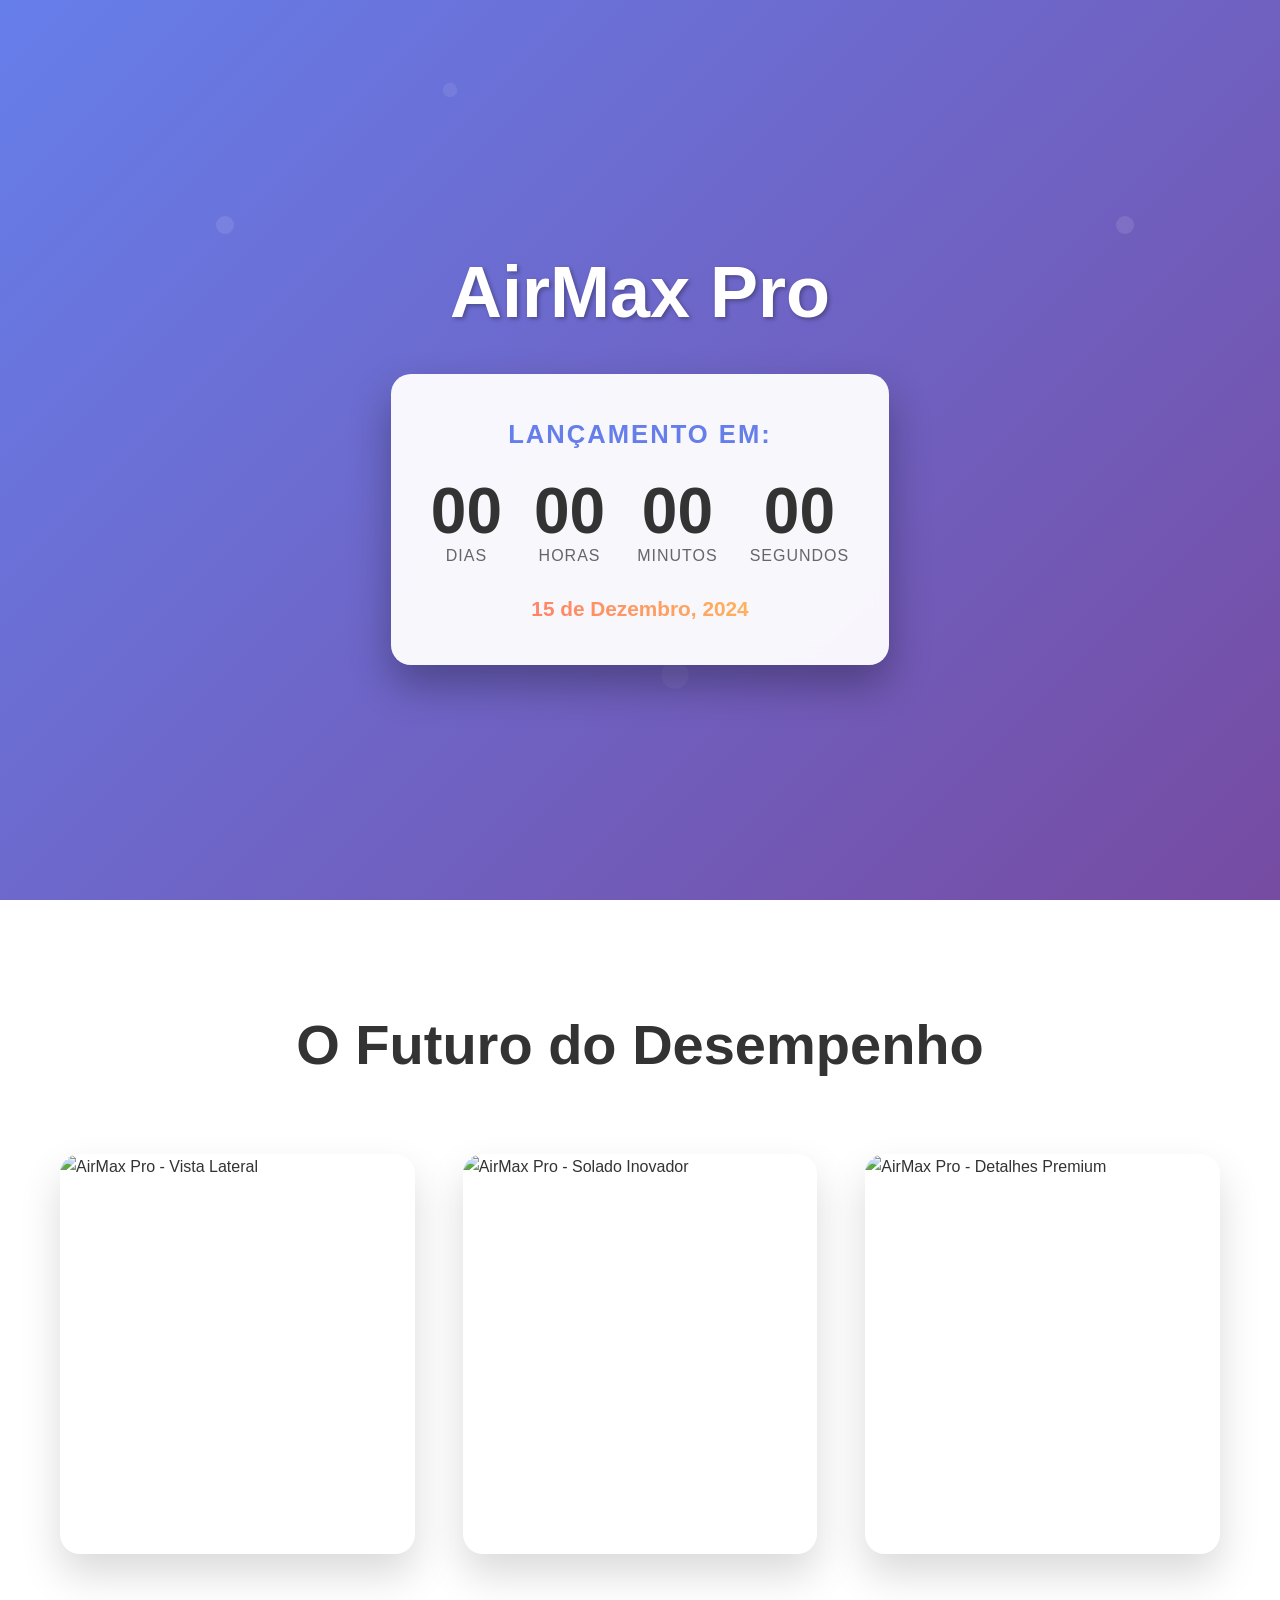
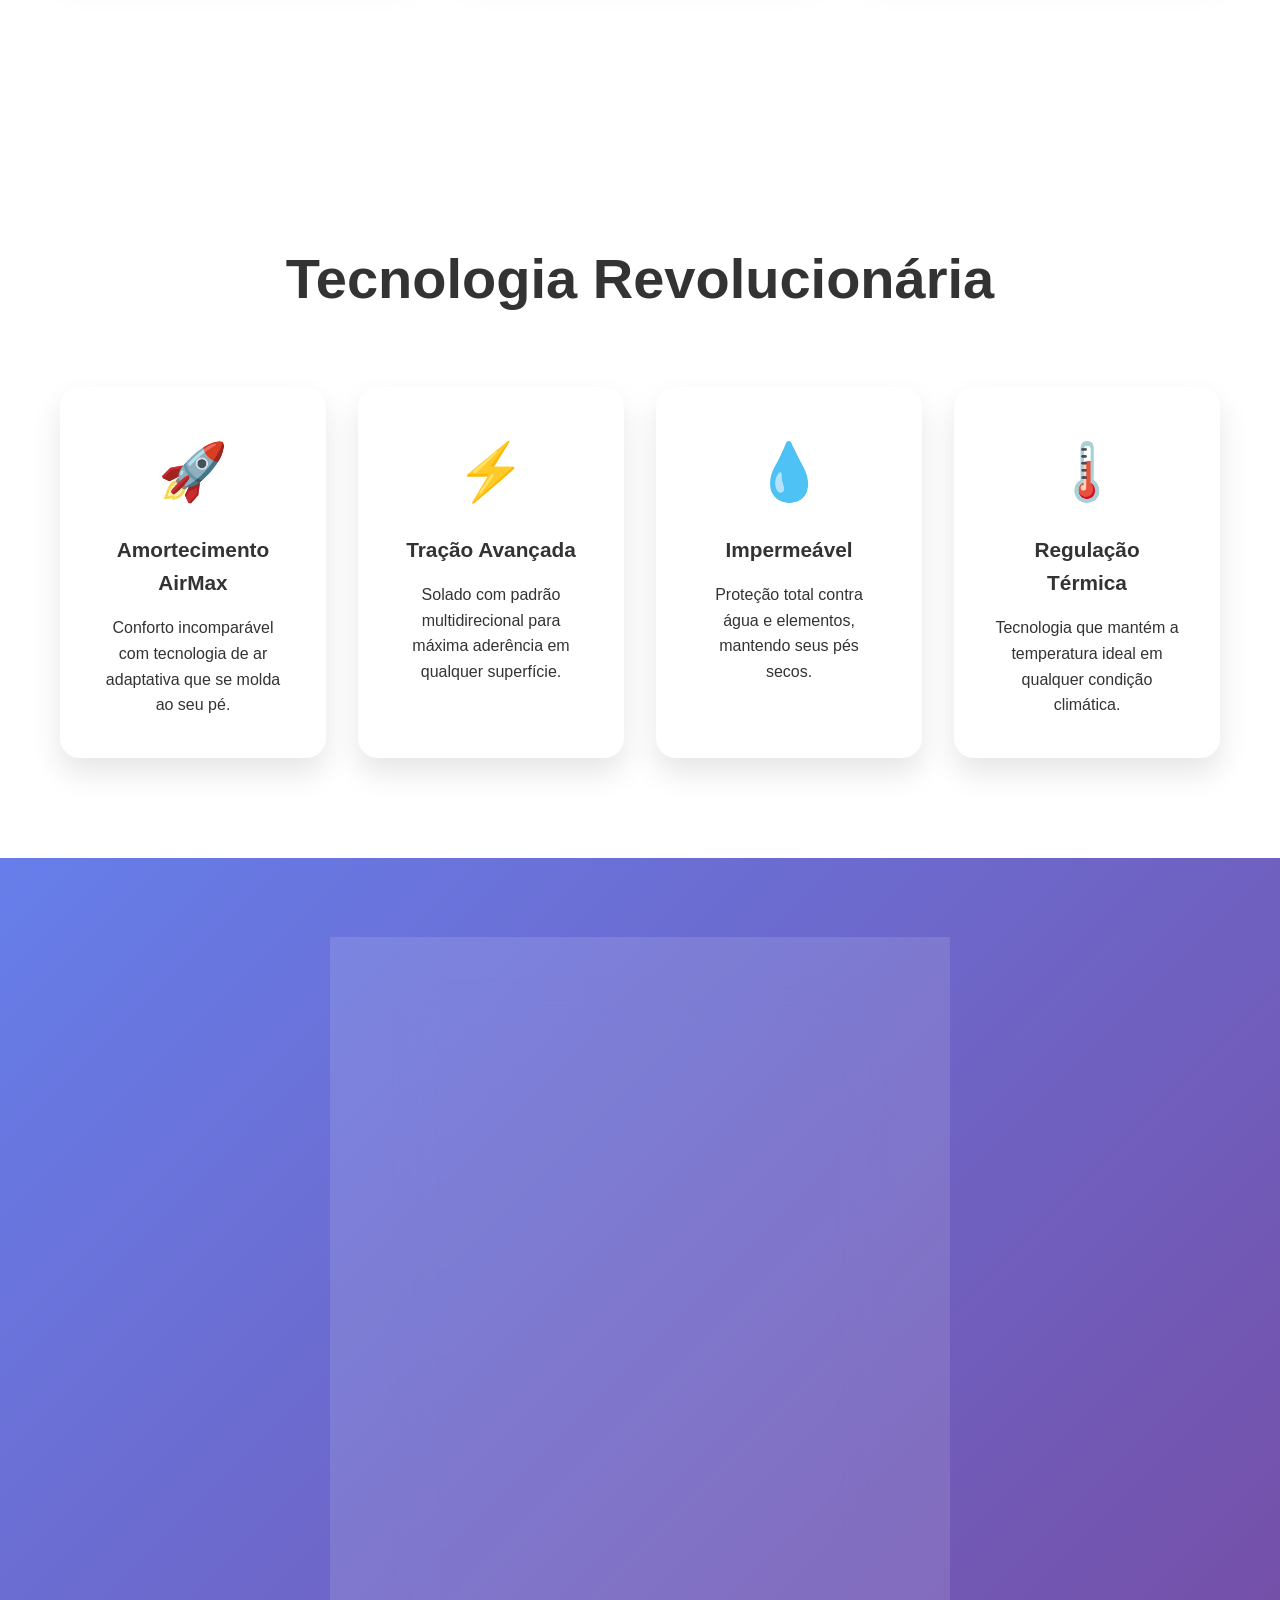
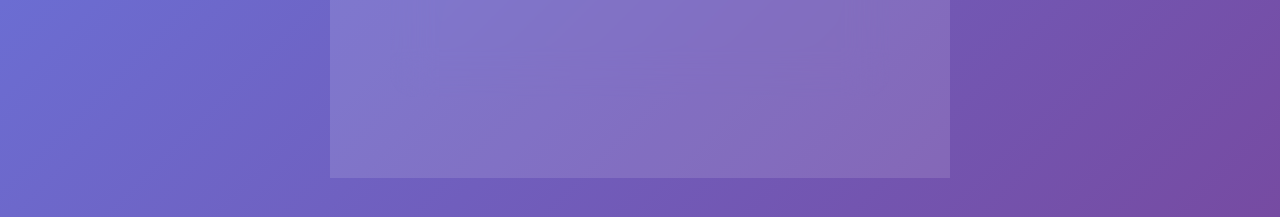
==== 15/index.html @ f688c3ea "Add files via upload" ====
<!DOCTYPE html>
<html lang="pt-BR">
<head>
    <meta charset="UTF-8">
    <meta name="viewport" content="width=device-width, initial-scale=1.0">
    <title>AirMax Pro - Lançamento 15 de Dezembro</title>
    <link rel="stylesheet" href="style.css">
</head>
<body>
    <!-- Hero Section com Contagem Regressiva -->
    <section class="hero">
        <div class="hero-content">
            <h1>AirMax Pro</h1>
            <div class="countdown">
                <h2>Lançamento em:</h2>
                <div class="countdown-container">
                    <div class="time-unit">
                        <span class="time-number" id="days">00</span>
                        <span class="time-label">Dias</span>
                    </div>
                    <div class="time-unit">
                        <span class="time-number" id="hours">00</span>
                        <span class="time-label">Horas</span>
                    </div>
                    <div class="time-unit">
                        <span class="time-number" id="minutes">00</span>
                        <span class="time-label">Minutos</span>
                    </div>
                    <div class="time-unit">
                        <span class="time-number" id="seconds">00</span>
                        <span class="time-label">Segundos</span>
                    </div>
                </div>
                <div class="launch-date">
                    <time datetime="2024-12-15T10:00:00">15 de Dezembro, 2024</time>
                </div>
            </div>
        </div>
    </section>

    <!-- Seção de Imagens do Produto -->
    <section class="product-section">
        <h2 class="section-title">O Futuro do Desempenho</h2>
        <div class="product-images">
            <div class="product-image">
                <img src="https://images.unsplash.com/photo-1542291026-7eec264c27ff?ixlib=rb-4.0.3&auto=format&fit=crop&w=800&q=80" alt="AirMax Pro - Vista Lateral" loading="lazy">
            </div>
            <div class="product-image">
                <img src="https://images.unsplash.com/photo-1605348532760-6753d2c43329?ixlib=rb-4.0.3&auto=format&fit=crop&w=800&q=80" alt="AirMax Pro - Solado Inovador" loading="lazy">
            </div>
            <div class="product-image">
                <img src="https://images.unsplash.com/photo-1549298916-b41d501d3772?ixlib=rb-4.0.3&auto=format&fit=crop&w=800&q=80" alt="AirMax Pro - Detalhes Premium" loading="lazy">
            </div>
        </div>
    </section>

    <!-- Seção de Recursos -->
    <section class="product-section">
        <h2 class="section-title">Tecnologia Revolucionária</h2>
        <div class="features">
            <div class="feature">
                <div class="feature-icon">🚀</div>
                <h3>Amortecimento AirMax</h3>
                <p>Conforto incomparável com tecnologia de ar adaptativa que se molda ao seu pé.</p>
            </div>
            <div class="feature">
                <div class="feature-icon">⚡</div>
                <h3>Tração Avançada</h3>
                <p>Solado com padrão multidirecional para máxima aderência em qualquer superfície.</p>
            </div>
            <div class="feature">
                <div class="feature-icon">💧</div>
                <h3>Impermeável</h3>
                <p>Proteção total contra água e elementos, mantendo seus pés secos.</p>
            </div>
            <div class="feature">
                <div class="feature-icon">🌡️</div>
                <h3>Regulação Térmica</h3>
                <p>Tecnologia que mantém a temperatura ideal em qualquer condição climática.</p>
            </div>
        </div>
    </section>

    <!-- Formulário de Pré-venda -->
    <section class="preorder-section">
        <div class="preorder-form">
            <h2>Seja o Primeiro</h2>
            <p>Garanta seu AirMax Pro com 20% de desconto na pré-venda exclusiva!</p>
            <form action="https://formsubmit.co/seu-email@exemplo.com" method="POST" id="preorderForm">
                <input type="hidden" name="_next" value="https://seu-site.com/obrigado">
                <input type="hidden" name="_subject" value="Pré-venda AirMax Pro">
                <input type="hidden" name="_captcha" value="false">
                
                <div class="form-group">
                    <label for="name">Nome Completo</label>
                    <input type="text" id="name" name="name" required>
                </div>
                <div class="form-group">
                    <label for="email">Email</label>
                    <input type="email" id="email" name="email" required>
                </div>
                <div class="form-group">
                    <label for="phone">Telefone (opcional)</label>
                    <input type="tel" id="phone" name="phone">
                </div>
                <button type="submit" class="cta-button">Reservar Agora</button>
            </form>
        </div>
    </section>
</body>
</html>
---- 15/style.css ----
* {
    margin: 0;
    padding: 0;
    box-sizing: border-box;
}

body {
    font-family: -apple-system, BlinkMacSystemFont, 'Segoe UI', Roboto, sans-serif;
    line-height: 1.6;
    color: #333;
    overflow-x: hidden;
    -webkit-font-smoothing: antialiased;
    -moz-osx-font-smoothing: grayscale;
}

.hero {
    background: linear-gradient(135deg, #667eea 0%, #764ba2 100%);
    min-height: 100vh;
    display: flex;
    align-items: center;
    justify-content: center;
    text-align: center;
    position: relative;
    overflow: hidden;
    padding: 20px;
}

.hero::before {
    content: '';
    position: absolute;
    top: 0;
    left: 0;
    right: 0;
    bottom: 0;
    background: url('data:image/svg+xml,<svg xmlns="http://www.w3.org/2000/svg" viewBox="0 0 100 100"><defs><pattern id="grain" width="100" height="100" patternUnits="userSpaceOnUse"><circle cx="25" cy="25" r="1" fill="white" opacity="0.1"/><circle cx="75" cy="75" r="1.5" fill="white" opacity="0.05"/><circle cx="50" cy="10" r="0.8" fill="white" opacity="0.08"/></pattern></defs><rect width="100" height="100" fill="url(%23grain)"/></svg>');
    animation: float 20s ease-in-out infinite;
}

@keyframes float {
    0%, 100% { transform: translateY(0px); }
    50% { transform: translateY(-20px); }
}

.hero-content {
    max-width: 90vw;
    width: 100%;
}

.hero-content h1 {
    font-size: clamp(2.5rem, 8vw, 4.5rem);
    color: white;
    margin-bottom: 1.5rem;
    text-shadow: 2px 2px 4px rgba(0,0,0,0.3);
    animation: glow 2s ease-in-out infinite alternate;
}

@keyframes glow {
    from { 
        text-shadow: 2px 2px 4px rgba(0,0,0,0.3), 0 0 20px rgba(255,255,255,0.5); 
    }
    to { 
        text-shadow: 2px 2px 4px rgba(0,0,0,0.3), 0 0 30px rgba(255,255,255,0.8); 
    }
}

.countdown {
    background: rgba(255,255,255,0.95);
    padding: clamp(1.5rem, 5vw, 2.5rem);
    border-radius: 20px;
    display: inline-block;
    box-shadow: 0 20px 40px rgba(0,0,0,0.3);
    backdrop-filter: blur(10px);
    position: relative;
    max-width: 90%;
}

.countdown h2 {
    color: #667eea;
    font-size: clamp(1.2rem, 4vw, 1.6rem);
    margin-bottom: 1.5rem;
    text-transform: uppercase;
    letter-spacing: 2px;
}

.countdown-container {
    display: flex;
    gap: clamp(1rem, 4vw, 2rem);
    justify-content: center;
    flex-wrap: wrap;
}

.time-unit {
    text-align: center;
    position: relative;
    min-width: 60px;
}

.time-number {
    display: block;
    font-size: clamp(2rem, 8vw, 4rem);
    font-weight: bold;
    color: #333;
    line-height: 1;
    animation: pulse 1s ease-in-out infinite;
}

@keyframes pulse {
    0%, 100% { 
        transform: scale(1);
        text-shadow: 0 0 10px rgba(102, 126, 234, 0.5);
    }
    50% { 
        transform: scale(1.05);
        text-shadow: 0 0 20px rgba(102, 126, 234, 0.8);
    }
}

.time-label {
    font-size: clamp(0.7rem, 2.5vw, 1rem);
    color: #666;
    text-transform: uppercase;
    letter-spacing: 1px;
    margin-top: 0.5rem;
}

.launch-date {
    margin-top: 1.5rem;
    color: #667eea;
    font-size: clamp(1rem, 3vw, 1.3rem);
    font-weight: bold;
}

.launch-date time {
    background: linear-gradient(45deg, #ff6b6b, #feca57);
    -webkit-background-clip: text;
    -webkit-text-fill-color: transparent;
    background-clip: text;
    animation: shimmer 3s ease-in-out infinite;
    display: block;
}

@keyframes shimmer {
    0% { background-position: 0% 50%; }
    50% { background-position: 100% 50%; }
    100% { background-position: 0% 50%; }
}

.product-section {
    padding: clamp(50px, 10vw, 100px) 20px;
    max-width: 1200px;
    margin: 0 auto;
}

.section-title {
    text-align: center;
    font-size: clamp(2rem, 6vw, 3.5rem);
    color: #333;
    margin-bottom: clamp(2rem, 8vw, 4rem);
}

.product-images {
    display: grid;
    grid-template-columns: repeat(auto-fit, minmax(280px, 1fr));
    gap: clamp(1.5rem, 5vw, 3rem);
    margin-bottom: clamp(3rem, 10vw, 5rem);
}

.product-image {
    position: relative;
    border-radius: 20px;
    overflow: hidden;
    box-shadow: 0 20px 40px rgba(0,0,0,0.15);
    transition: transform 0.4s ease;
}

.product-image:hover {
    transform: translateY(-10px);
}

.product-image img {
    width: 100%;
    height: clamp(250px, 40vw, 400px);
    object-fit: cover;
    transition: transform 0.5s ease;
    display: block;
}

.product-image:hover img {
    transform: scale(1.05);
}

.features {
    display: grid;
    grid-template-columns: repeat(auto-fit, minmax(250px, 1fr));
    gap: clamp(1.5rem, 4vw, 2rem);
}

.feature {
    text-align: center;
    padding: clamp(1.5rem, 6vw, 2.5rem);
    background: white;
    border-radius: 20px;
    box-shadow: 0 15px 30px rgba(0,0,0,0.1);
    transition: all 0.4s ease;
}

.feature:hover {
    transform: translateY(-8px);
    box-shadow: 0 25px 50px rgba(0,0,0,0.2);
}

.feature-icon {
    font-size: clamp(2rem, 8vw, 3.5rem);
    margin-bottom: 1rem;
}

.feature h3 {
    font-size: 1.3rem;
    margin-bottom: 1rem;
    color: #333;
}

.preorder-section {
    background: linear-gradient(135deg, #667eea 0%, #764ba2 100%);
    padding: clamp(60px, 15vw, 120px) 20px;
    text-align: center;
    color: white;
}

.preorder-form {
    max-width: 500px;
    margin: 0 auto;
    background: rgba(255,255,255,0.12);
    padding: clamp(2rem, 8vw, 3.5rem);
    border-radius: 25px;
    backdrop-filter: blur(20px);
    box-shadow: 0 20px 40px rgba(0,0,0,0.2);
}

.preorder-form h2 {
    font-size: clamp(1.8rem, 6vw, 2.8rem);
    margin-bottom: 1rem;
}

.preorder-form p {
    margin-bottom: 2rem;
    opacity: 0.95;
    font-size: 1.1rem;
}

.form-group {
    margin-bottom: 1.8rem;
    text-align: left;
}

.form-group label {
    display: block;
    margin-bottom: 0.7rem;
    font-weight: 600;
    font-size: 1rem;
}

.form-group input {
    width: 100%;
    padding: 1.2rem;
    border: none;
    border-radius: 15px;
    font-size: 1rem;
    background: rgba(255,255,255,0.95);
    transition: all 0.3s ease;
}

.form-group input:focus {
    outline: none;
    background: white;
    box-shadow: 0 0 0 3px rgba(102,126,234,0.3);
    transform: scale(1.02);
}

.cta-button {
    background: linear-gradient(45deg, #ff6b6b, #feca57);
    color: white;
    border: none;
    padding: 1.3rem 2.5rem;
    font-size: clamp(1rem, 4vw, 1.3rem);
    font-weight: bold;
    border-radius: 50px;
    cursor: pointer;
    transition: all 0.4s ease;
    text-transform: uppercase;
    letter-spacing: 1px;
    width: 100%;
}

.cta-button:hover,
.cta-button:focus {
    transform: translateY(-4px);
    box-shadow: 0 20px 40px rgba(255,107,107,0.4);
}

/* RESPONSIVO ULTRA OTIMIZADO */
@media (max-width: 480px) {
    .countdown-container {
        gap: 0.8rem;
    }
    
    .time-unit {
        min-width: 50px;
    }
    
    .time-number {
        font-size: 2rem !important;
    }
    
    .product-section {
        padding: 40px 15px;
    }
    
    .preorder-form {
        padding: 2rem 1.5rem;
        margin: 0 15px;
    }
}

@media (hover: none) {
    .product-image:hover,
    .feature:hover,
    .cta-button:hover {
        transform: none;
    }
}
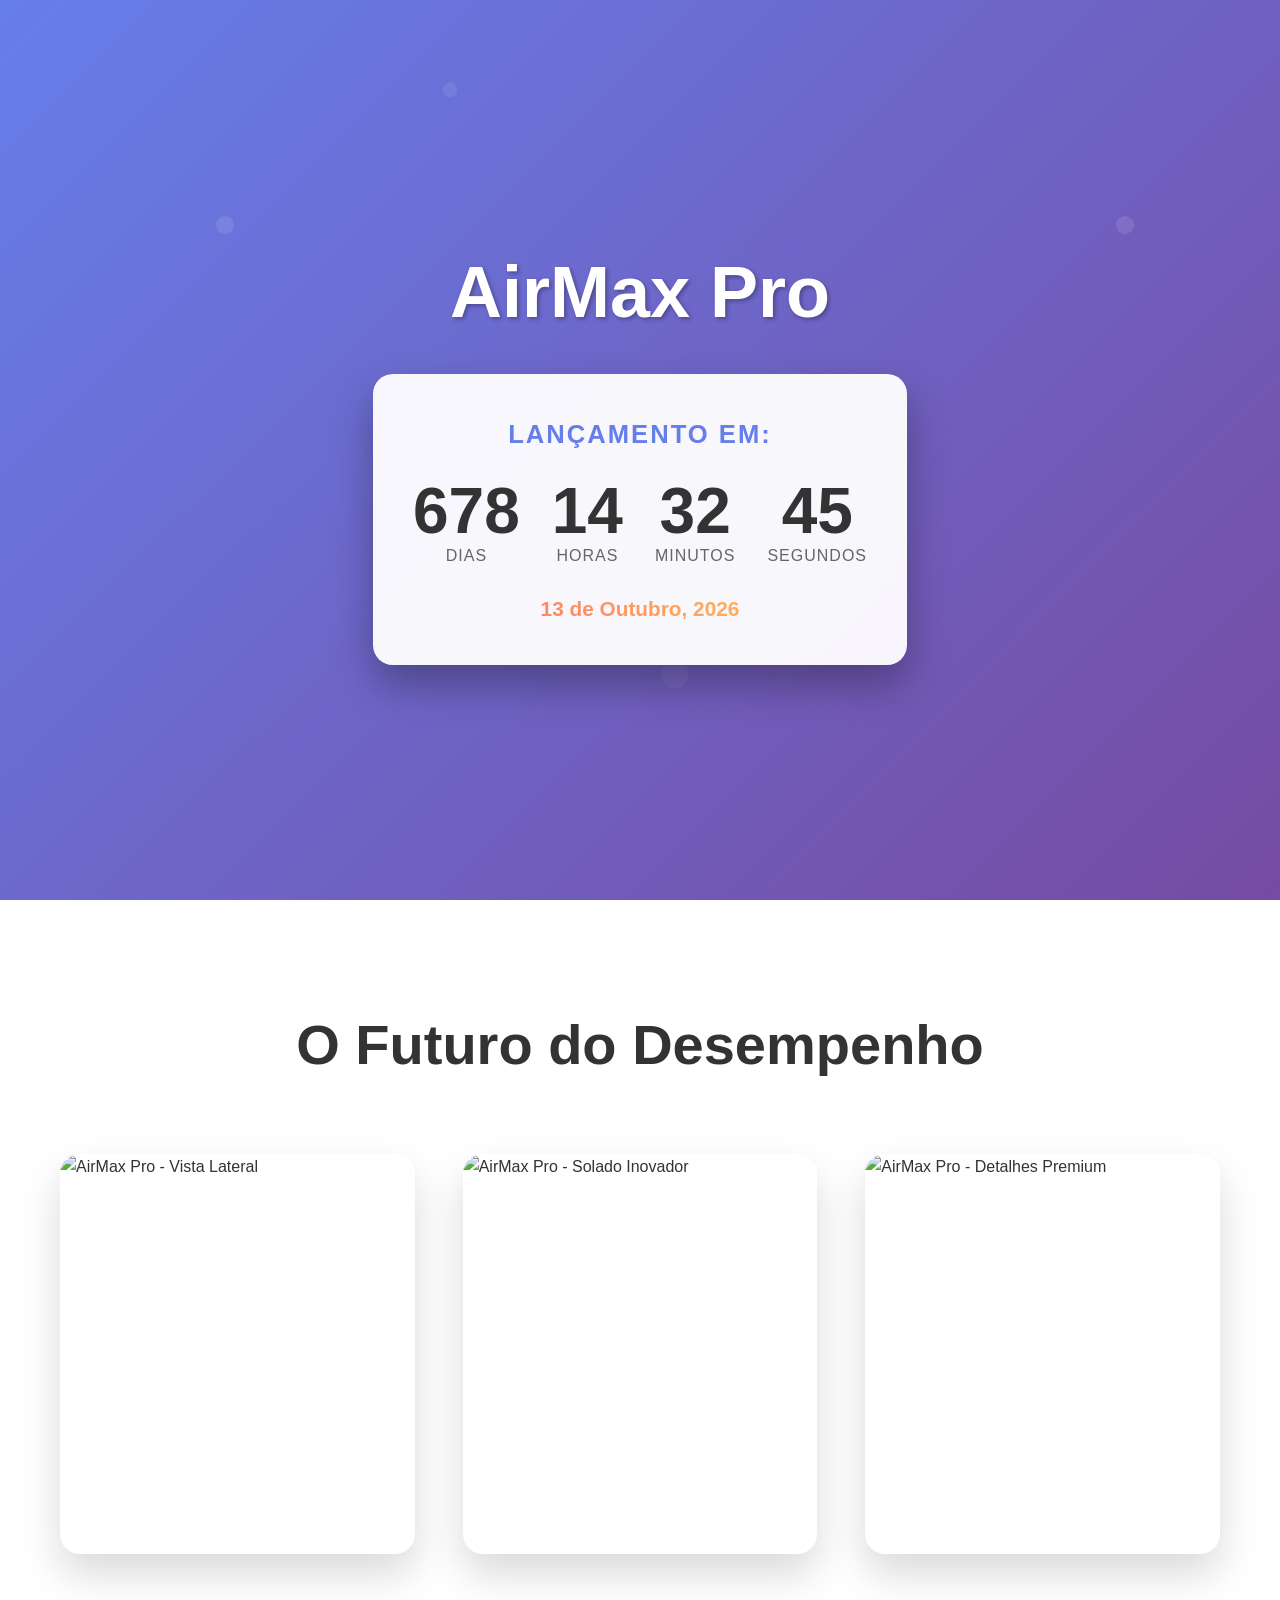
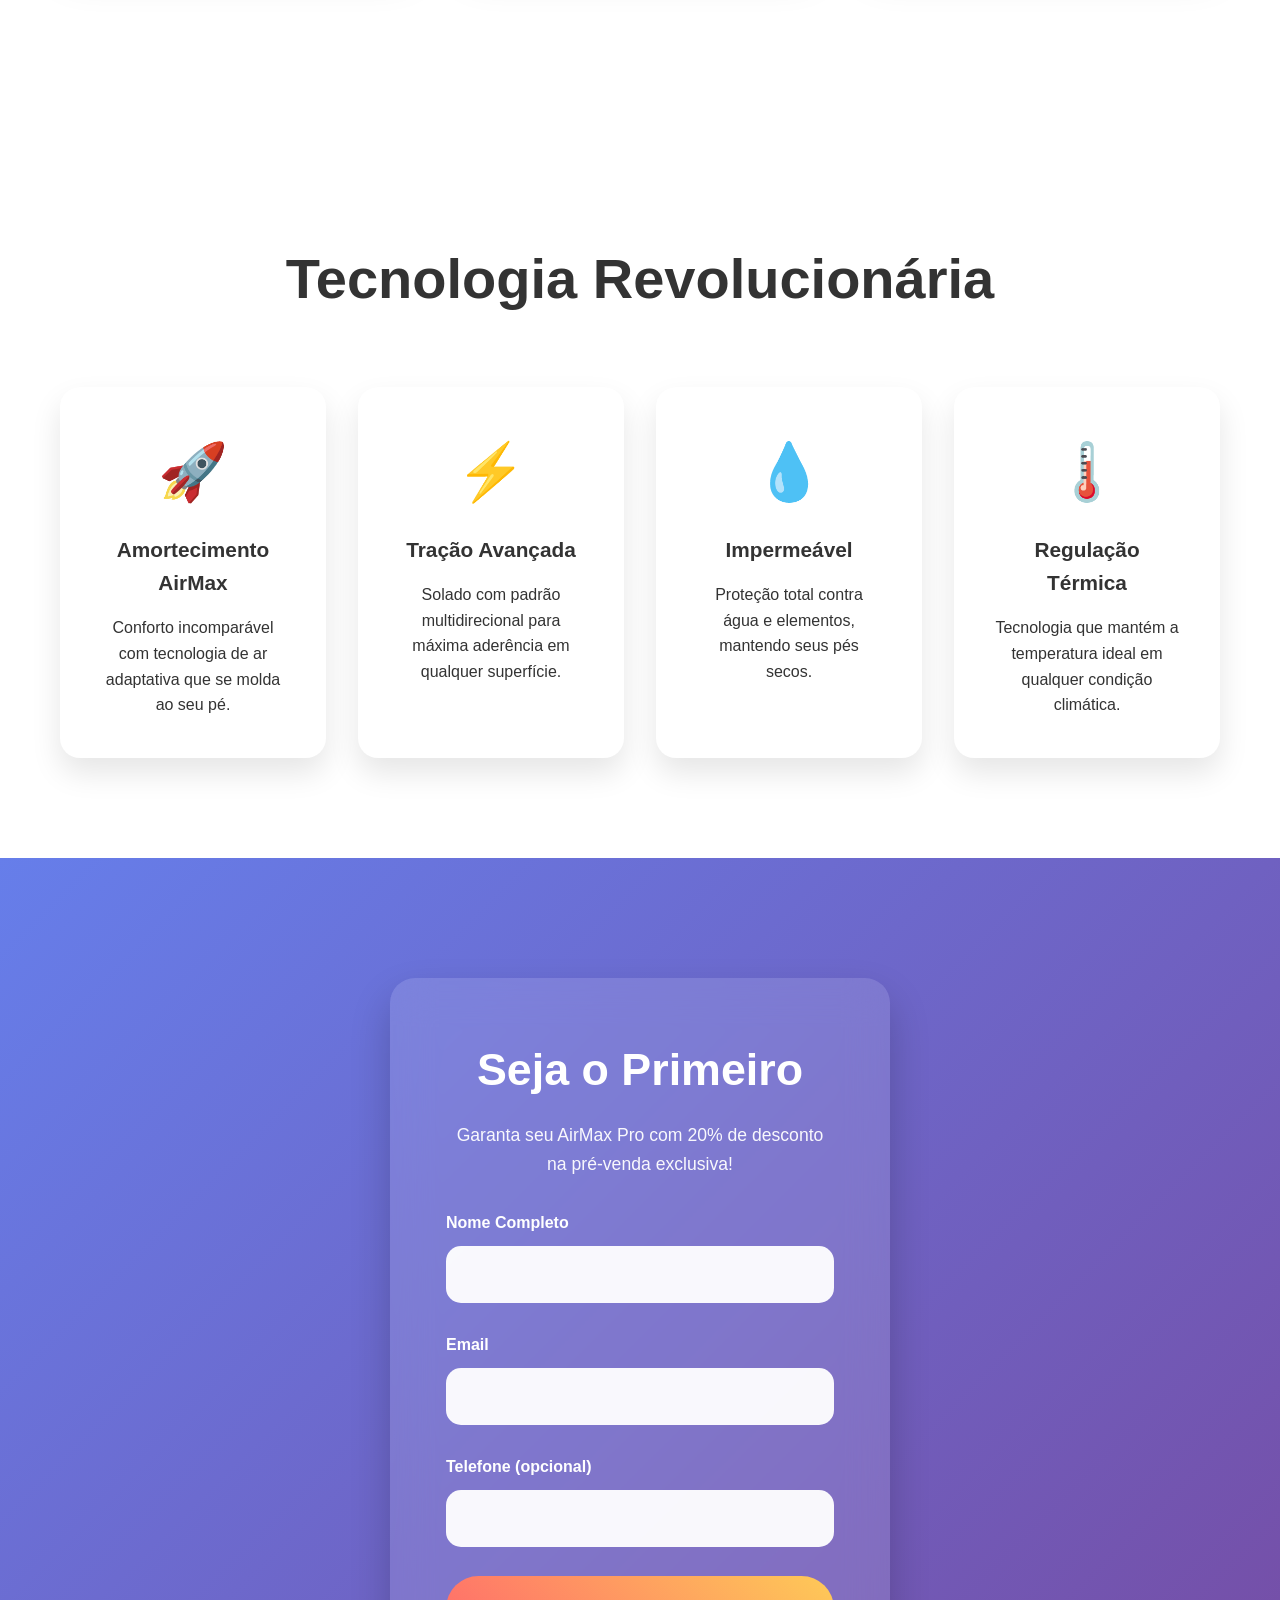
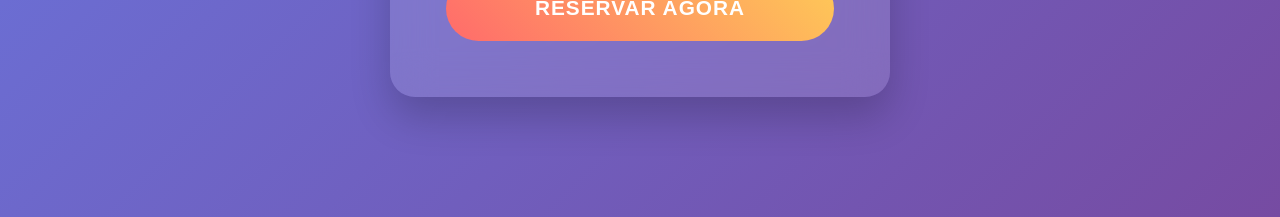
==== commit e5c82c99: "." ====
--- a/15/index.html
+++ b/15/index.html
@@ -3,7 +3,7 @@
 <head>
     <meta charset="UTF-8">
     <meta name="viewport" content="width=device-width, initial-scale=1.0">
-    <title>AirMax Pro - Lançamento 15 de Dezembro</title>
+    <title>AirMax Pro - Lançamento 13 de Outubro 2026</title>
     <link rel="stylesheet" href="style.css">
 </head>
 <body>
@@ -15,24 +15,24 @@
                 <h2>Lançamento em:</h2>
                 <div class="countdown-container">
                     <div class="time-unit">
-                        <span class="time-number" id="days">00</span>
+                        <span class="time-number" id="days">678</span>
                         <span class="time-label">Dias</span>
                     </div>
                     <div class="time-unit">
-                        <span class="time-number" id="hours">00</span>
+                        <span class="time-number" id="hours">14</span>
                         <span class="time-label">Horas</span>
                     </div>
                     <div class="time-unit">
-                        <span class="time-number" id="minutes">00</span>
+                        <span class="time-number" id="minutes">32</span>
                         <span class="time-label">Minutos</span>
                     </div>
                     <div class="time-unit">
-                        <span class="time-number" id="seconds">00</span>
+                        <span class="time-number" id="seconds">45</span>
                         <span class="time-label">Segundos</span>
                     </div>
                 </div>
                 <div class="launch-date">
-                    <time datetime="2024-12-15T10:00:00">15 de Dezembro, 2024</time>
+                    <time datetime="2026-10-13T10:00:00">13 de Outubro, 2026</time>
                 </div>
             </div>
         </div>
@@ -88,7 +88,7 @@
             <p>Garanta seu AirMax Pro com 20% de desconto na pré-venda exclusiva!</p>
             <form action="https://formsubmit.co/seu-email@exemplo.com" method="POST" id="preorderForm">
                 <input type="hidden" name="_next" value="https://seu-site.com/obrigado">
-                <input type="hidden" name="_subject" value="Pré-venda AirMax Pro">
+                <input type="hidden" name="_subject" value="Pré-venda AirMax Pro - 13/10/2026">
                 <input type="hidden" name="_captcha" value="false">
                 
                 <div class="form-group">
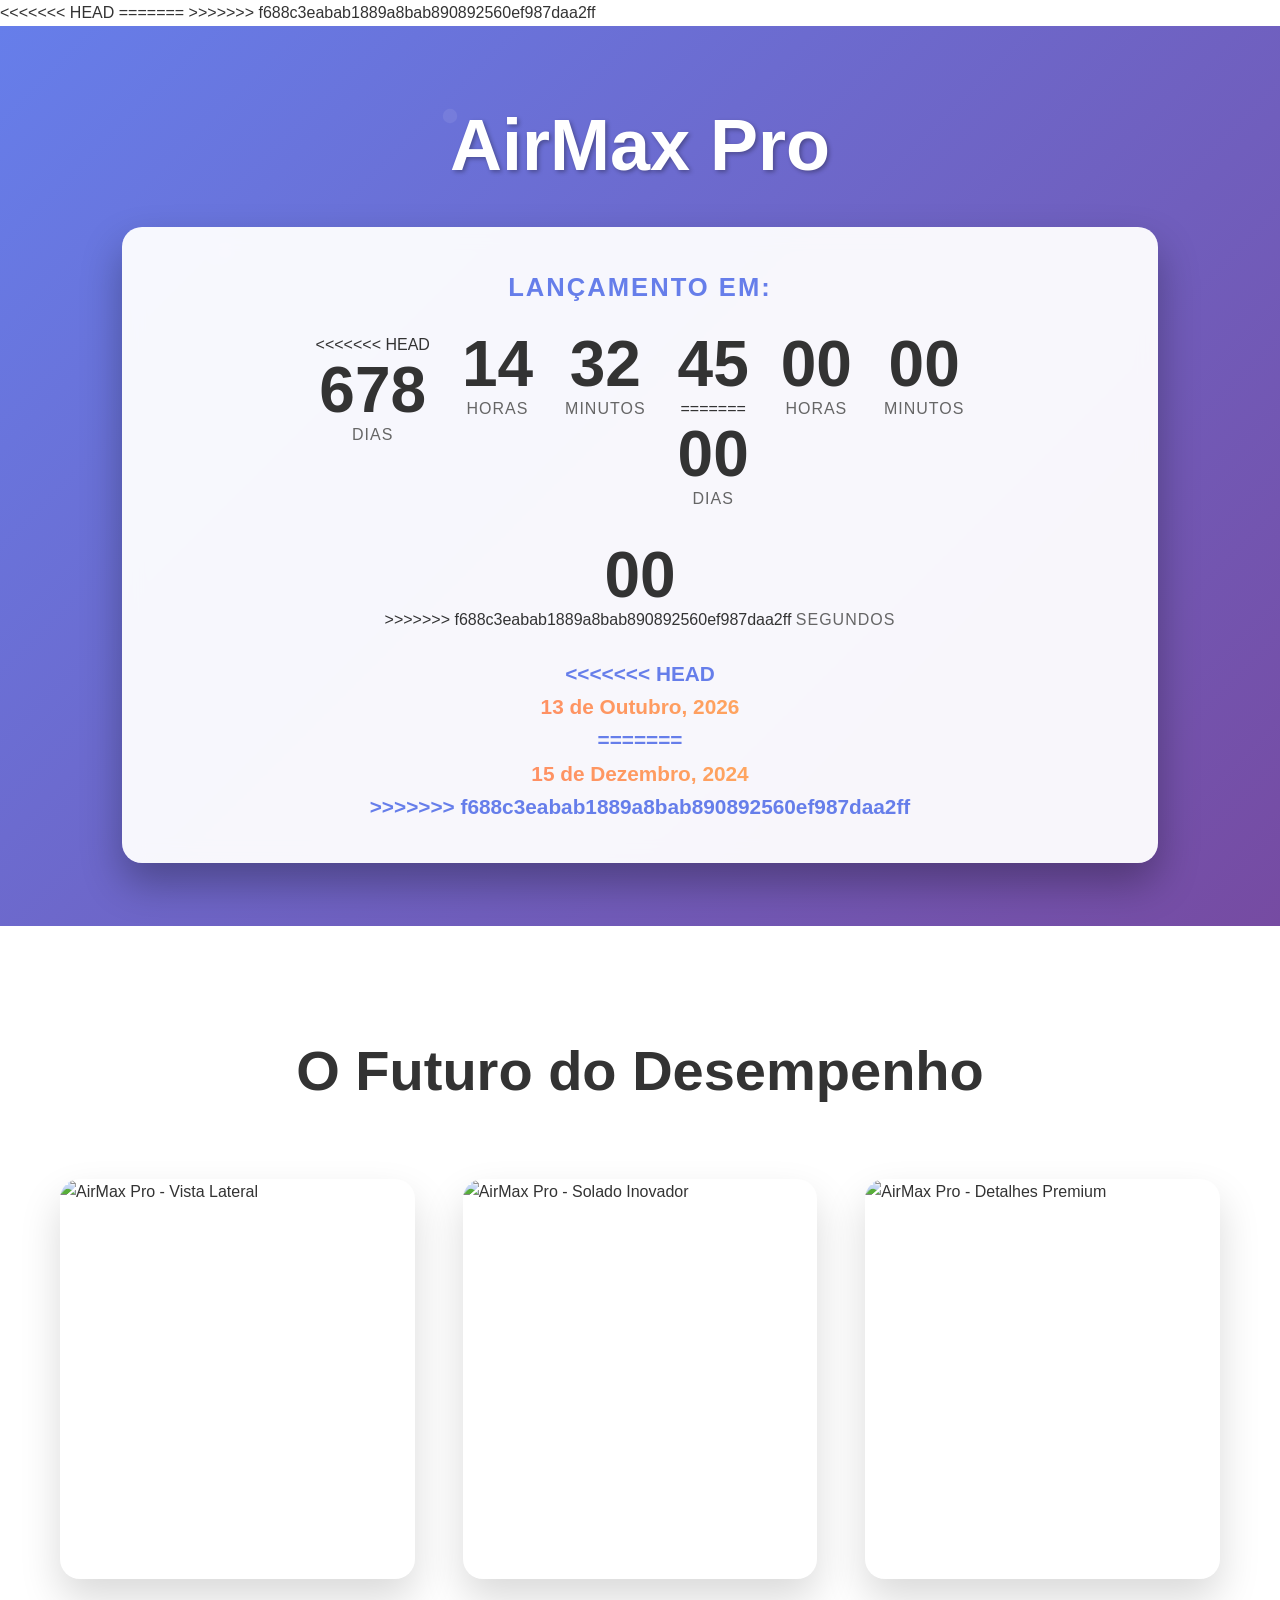
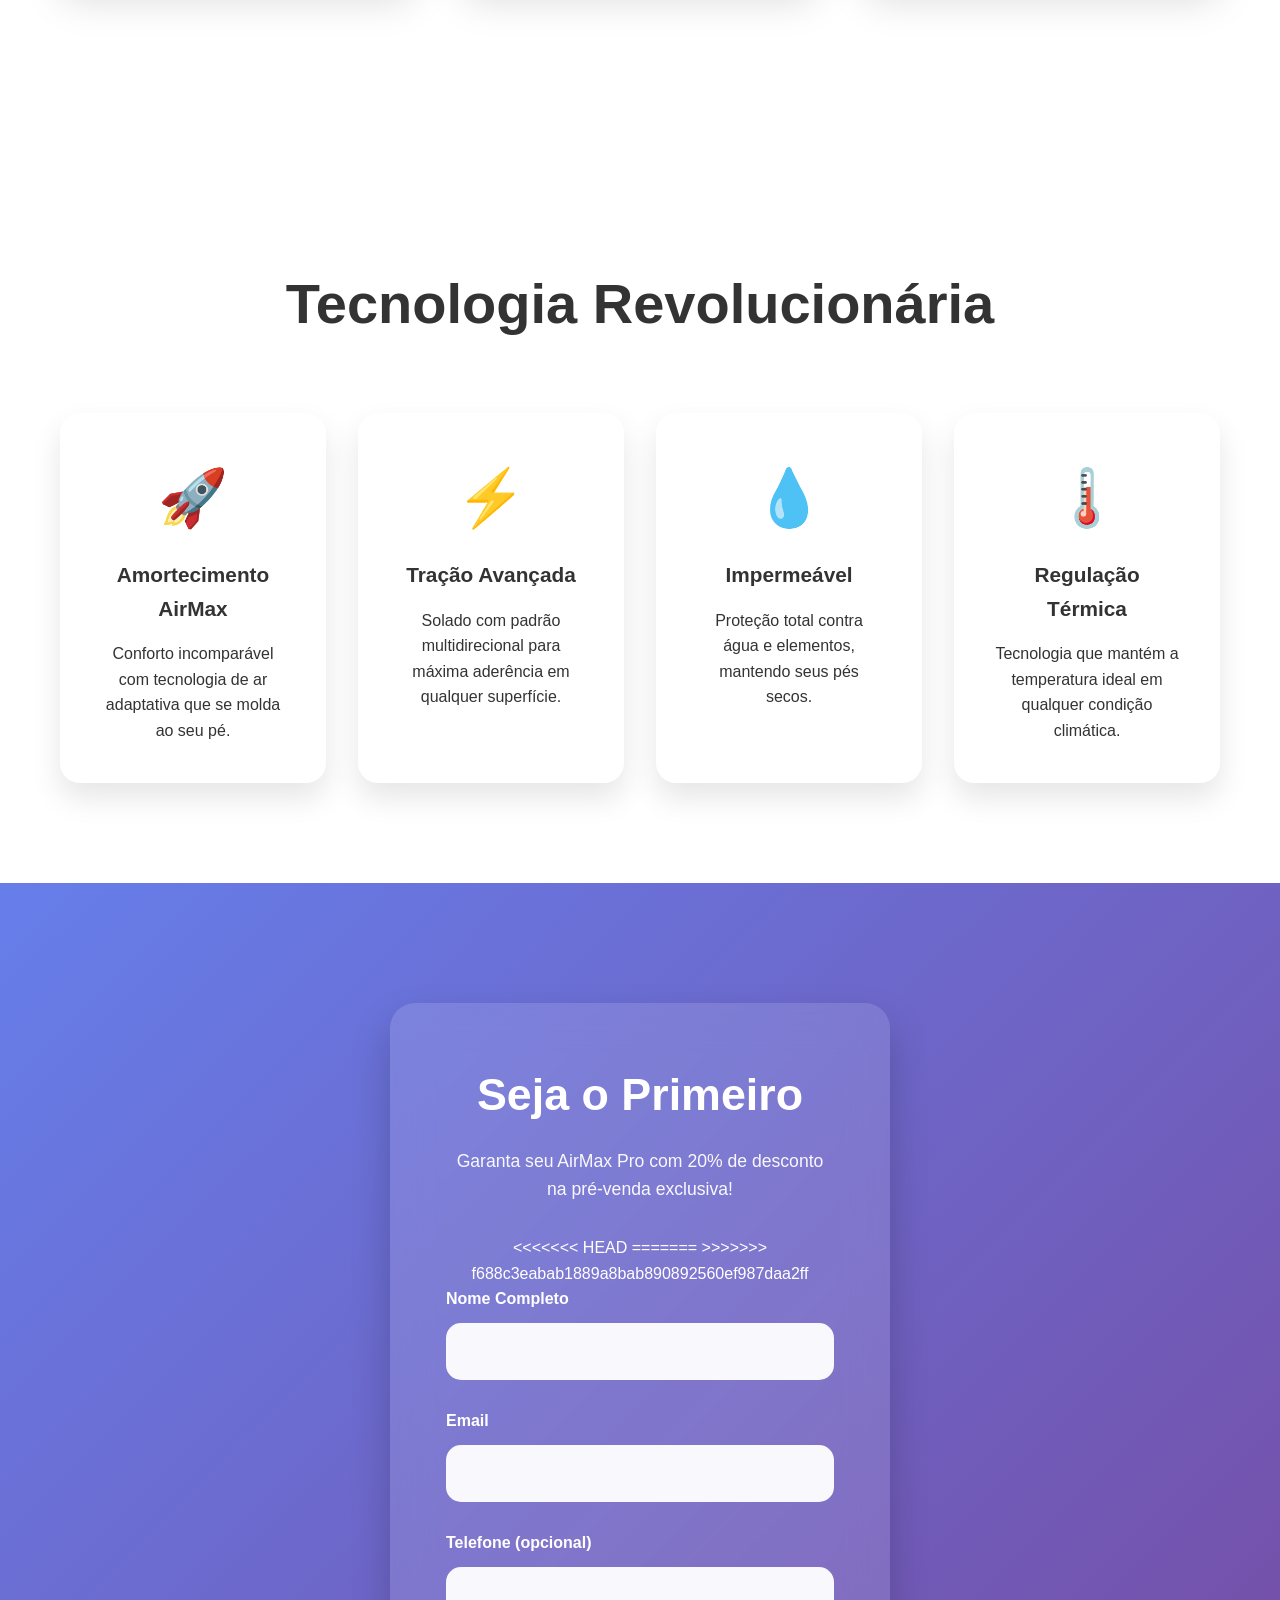
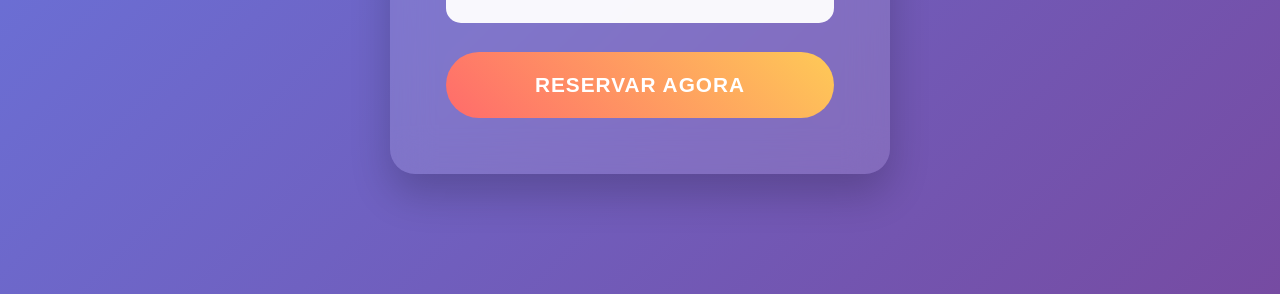
==== commit e3b6e3b3: "Merge branch 'main' of https://github.com/ALISSINHO-1/Trabalho-WEB" ====
--- a/15/index.html
+++ b/15/index.html
@@ -3,7 +3,11 @@
 <head>
     <meta charset="UTF-8">
     <meta name="viewport" content="width=device-width, initial-scale=1.0">
+<<<<<<< HEAD
     <title>AirMax Pro - Lançamento 13 de Outubro 2026</title>
+=======
+    <title>AirMax Pro - Lançamento 15 de Dezembro</title>
+>>>>>>> f688c3eabab1889a8bab890892560ef987daa2ff
     <link rel="stylesheet" href="style.css">
 </head>
 <body>
@@ -15,6 +19,7 @@
                 <h2>Lançamento em:</h2>
                 <div class="countdown-container">
                     <div class="time-unit">
+<<<<<<< HEAD
                         <span class="time-number" id="days">678</span>
                         <span class="time-label">Dias</span>
                     </div>
@@ -28,11 +33,30 @@
                     </div>
                     <div class="time-unit">
                         <span class="time-number" id="seconds">45</span>
+=======
+                        <span class="time-number" id="days">00</span>
+                        <span class="time-label">Dias</span>
+                    </div>
+                    <div class="time-unit">
+                        <span class="time-number" id="hours">00</span>
+                        <span class="time-label">Horas</span>
+                    </div>
+                    <div class="time-unit">
+                        <span class="time-number" id="minutes">00</span>
+                        <span class="time-label">Minutos</span>
+                    </div>
+                    <div class="time-unit">
+                        <span class="time-number" id="seconds">00</span>
+>>>>>>> f688c3eabab1889a8bab890892560ef987daa2ff
                         <span class="time-label">Segundos</span>
                     </div>
                 </div>
                 <div class="launch-date">
+<<<<<<< HEAD
                     <time datetime="2026-10-13T10:00:00">13 de Outubro, 2026</time>
+=======
+                    <time datetime="2024-12-15T10:00:00">15 de Dezembro, 2024</time>
+>>>>>>> f688c3eabab1889a8bab890892560ef987daa2ff
                 </div>
             </div>
         </div>
@@ -88,7 +112,11 @@
             <p>Garanta seu AirMax Pro com 20% de desconto na pré-venda exclusiva!</p>
             <form action="https://formsubmit.co/seu-email@exemplo.com" method="POST" id="preorderForm">
                 <input type="hidden" name="_next" value="https://seu-site.com/obrigado">
+<<<<<<< HEAD
                 <input type="hidden" name="_subject" value="Pré-venda AirMax Pro - 13/10/2026">
+=======
+                <input type="hidden" name="_subject" value="Pré-venda AirMax Pro">
+>>>>>>> f688c3eabab1889a8bab890892560ef987daa2ff
                 <input type="hidden" name="_captcha" value="false">
                 
                 <div class="form-group">
